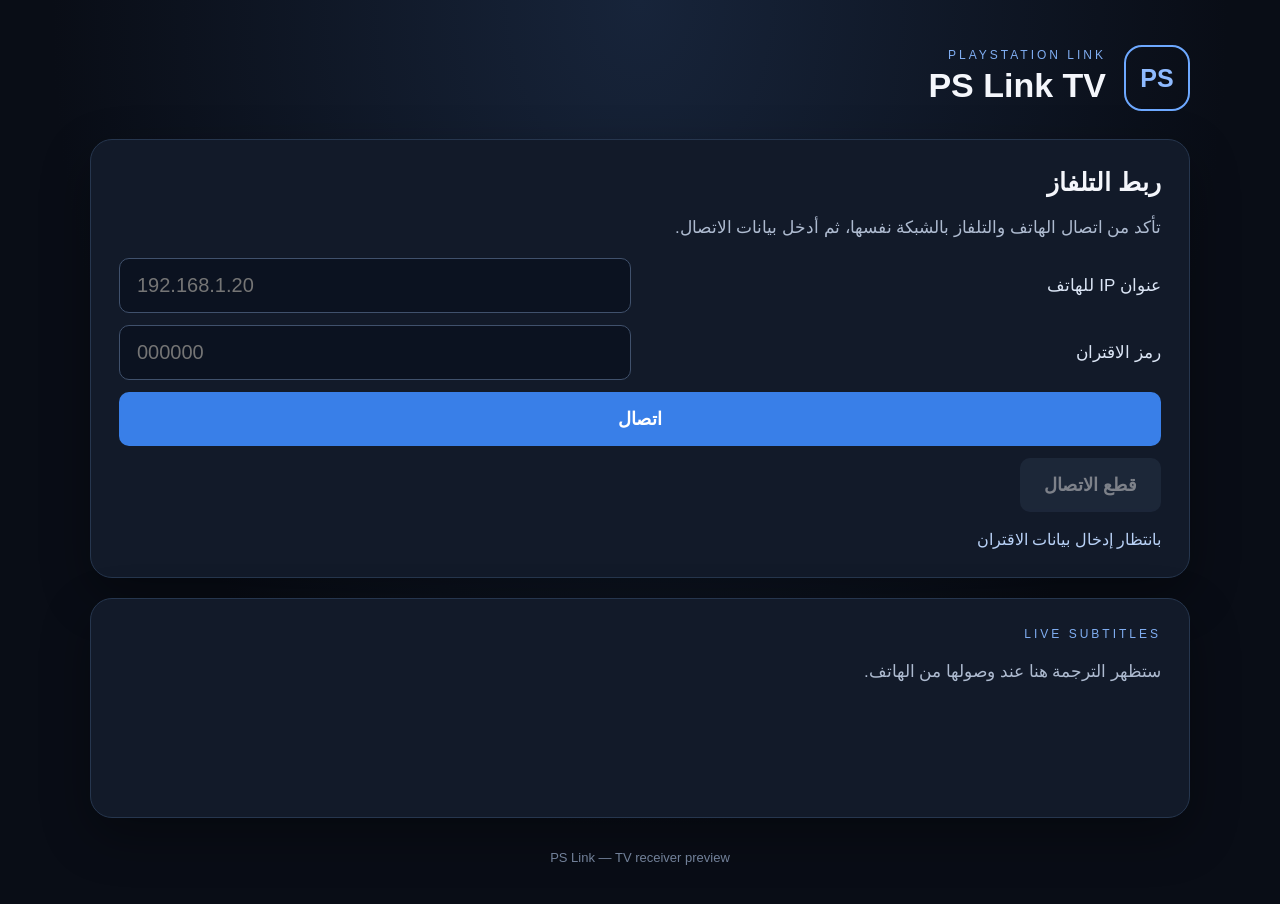
==== receivers/tizen/index.html @ f2258817 "Add Samsung Tizen and LG webOS subtitle receivers" ====
<!doctype html>
<html lang="ar" dir="rtl">
<head>
<meta charset="utf-8">
<meta name="viewport" content="width=device-width,initial-scale=1,maximum-scale=1">
<meta name="color-scheme" content="dark">
<title>PS Link TV</title>
<link rel="stylesheet" href="app.css">
<script src="pslink-client.js"></script>
<script defer src="app.js"></script>
</head>
<body>
<main class="shell">
<header class="header">
  <div class="brand-mark">PS</div>
  <div>
    <p class="eyebrow">PLAYSTATION LINK</p>
    <h1>PS Link TV</h1>
  </div>
</header>

<section class="pair-card">
  <h2>ربط التلفاز</h2>
  <p class="muted">تأكد من اتصال الهاتف والتلفاز بالشبكة نفسها، ثم أدخل بيانات الاتصال.</p>

  <form id="pairing-form">
    <label for="host">عنوان IP للهاتف</label>
    <input id="host" name="host" type="text"
      inputmode="decimal" autocomplete="off"
      placeholder="192.168.1.20" required>

    <label for="code">رمز الاقتران</label>
    <input id="code" name="code" type="text"
      inputmode="numeric" maxlength="20"
      autocomplete="off" placeholder="000000" required>

    <button id="connect" type="submit">اتصال</button>
  </form>

  <button id="disconnect" class="secondary" type="button" disabled>
    قطع الاتصال
  </button>

  <p id="status" data-state="info" role="status" aria-live="polite">
    بانتظار إدخال بيانات الاقتران
  </p>
</section>

<section class="subtitle-card" aria-live="polite">
  <p class="eyebrow">LIVE SUBTITLES</p>

  <div id="subtitle" hidden>
    <h2 id="game">PS Link</h2>
    <p id="source" class="source"></p>
    <p id="translation" class="translation"></p>
  </div>

  <p id="empty-subtitle" class="muted">
    ستظهر الترجمة هنا عند وصولها من الهاتف.
  </p>

  <div id="captions" class="captions"></div>

  <p id="media-notice" class="notice" hidden>
    وصلت حزم وسائط. عرض الفيديو والصوت غير مفعّل في إصدار Tizen الحالي.
  </p>
</section>

<footer>PS Link — TV receiver preview</footer>
</main>
</body>
</html>
---- receivers/tizen/app.css ----
:root {
  color-scheme: dark;
  font-family: Arial, sans-serif;
  background: #090d16;
  color: #f4f6fb;
}
* { box-sizing: border-box; }
body {
  margin: 0;
  min-height: 100vh;
  background: radial-gradient(ellipse at 50% 0,#17243a 0,#090d16 65%);
}
.shell {
  width: min(1100px,92vw);
  margin: 0 auto;
  padding: 5vh 0 3vh;
}
.header {
  display: flex;
  align-items: center;
  gap: 18px;
  margin-bottom: 28px;
}
.brand-mark {
  width: 66px;
  height: 66px;
  border: 2px solid #6da8ff;
  border-radius: 18px;
  display: grid;
  place-items: center;
  font-size: 25px;
  font-weight: 800;
  color: #8ebaff;
}
h1 { font-size: 34px; margin: 4px 0; }
h2 { font-size: 25px; margin: 0 0 14px; }
.eyebrow {
  letter-spacing: 3px;
  color: #80aef2;
  font-size: 12px;
  margin: 0;
}
.pair-card,.subtitle-card {
  background: #121a29;
  border: 1px solid #26364e;
  border-radius: 22px;
  padding: 28px;
  margin-bottom: 20px;
  box-shadow: 0 18px 50px #0005;
}
.muted {
  color: #aebbd0;
  font-size: 17px;
  line-height: 1.6;
}
form {
  display: grid;
  grid-template-columns: 1fr 1fr;
  gap: 12px 18px;
  align-items: center;
}
label { font-size: 17px; color: #dbe5f5; }
input {
  width: 100%;
  padding: 15px 17px;
  border-radius: 10px;
  border: 1px solid #40516c;
  background: #0b1220;
  color: white;
  font-size: 20px;
  direction: ltr;
  text-align: left;
}
button {
  border: 0;
  border-radius: 10px;
  padding: 15px 24px;
  background: #397fe8;
  color: white;
  font-size: 18px;
  font-weight: 700;
  cursor: pointer;
  min-height: 54px;
}
form button { grid-column: 1/-1; }
button:disabled { opacity: .45; }
button.secondary {
  margin-top: 12px;
  background: #29374c;
}
#status {
  font-size: 16px;
  margin: 18px 0 0;
  color: #b9d2f7;
}
#status[data-state=error] { color: #ff9c9c; }
.subtitle-card { min-height: 220px; }
#game { color: #9ebef0; }
.source { color: #c5cedd; font-size: 22px; }
.translation {
  font-size: 32px;
  line-height: 1.5;
  font-weight: 700;
  color: #fff;
}
.captions {
  font-size: 25px;
  line-height: 1.5;
  text-align: center;
  color: #fff;
}
.caption-line { padding: 4px; }
.notice {
  color: #ffd18b;
  font-size: 15px;
  border-top: 1px solid #4b3d2b;
  padding-top: 12px;
}
footer {
  text-align: center;
  color: #72819a;
  padding: 12px;
  font-size: 13px;
}
[hidden] { display: none !important; }
@media(max-width:700px) {
  form { grid-template-columns: 1fr; }
  .shell { padding-top: 24px; }
  .pair-card,.subtitle-card { padding: 20px; }
  .translation { font-size: 25px; }
}
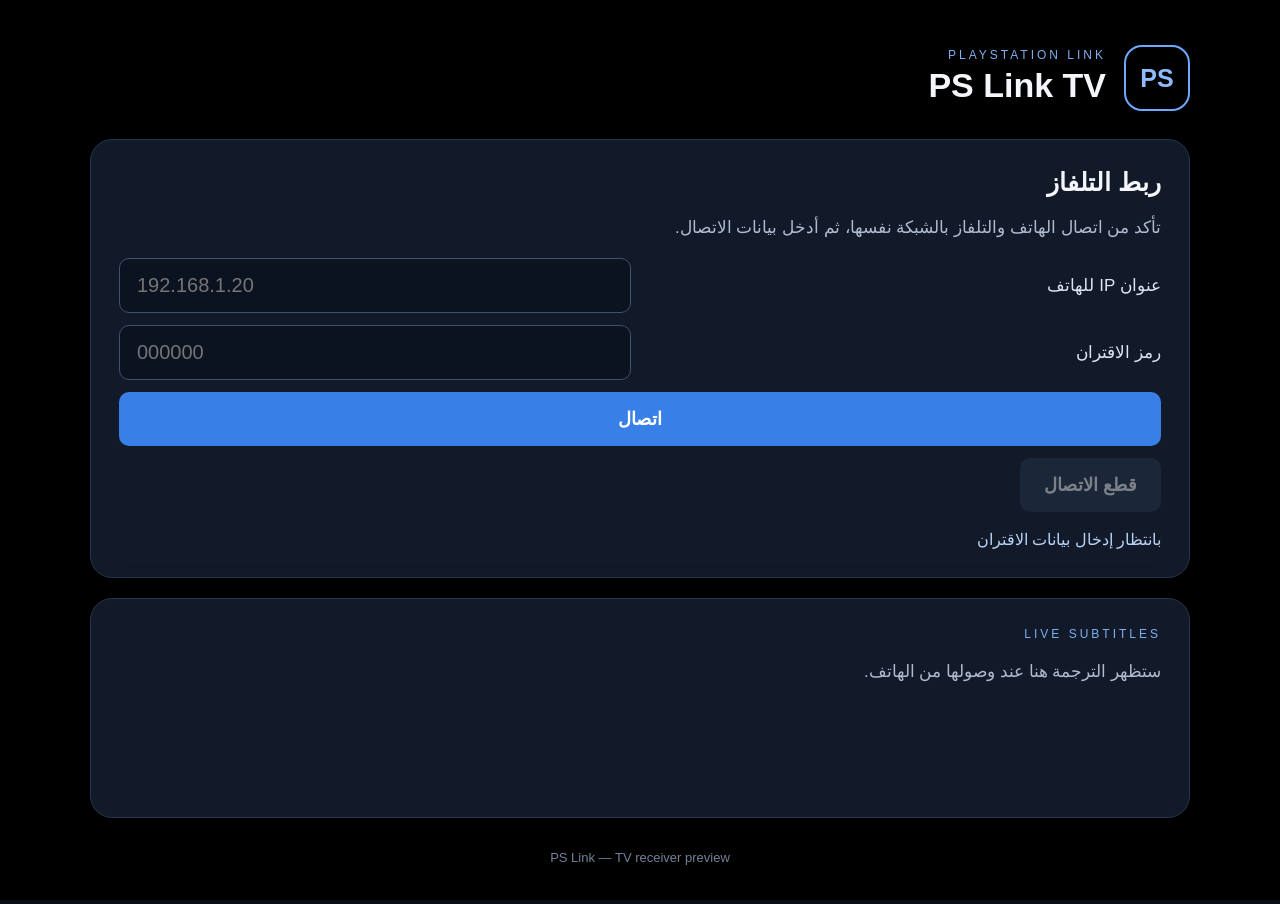
==== commit a25846e0: "Add native Tizen and webOS HLS playback adapters" ====
--- a/receivers/tizen/index.html
+++ b/receivers/tizen/index.html
@@ -7,9 +7,14 @@
 <title>PS Link TV</title>
 <link rel="stylesheet" href="app.css">
 <script src="pslink-client.js"></script>
+<script src="$WEBAPIS/webapis/webapis.js"></script>
+<script src="media-player.js"></script>
 <script defer src="app.js"></script>
 </head>
-<body>
+<body data-platform="tizen">
+<div id="video-stage" aria-label="PS Link game video">
+  <object id="av-player" type="application/avplayer"></object>
+</div>
 <main class="shell">
 <header class="header">
   <div class="brand-mark">PS</div>
--- a/receivers/tizen/app.css
+++ b/receivers/tizen/app.css
@@ -129,3 +129,34 @@
   .pair-card,.subtitle-card { padding: 20px; }
   .translation { font-size: 25px; }
 }
+
+
+/* Native HLS playback surface. Existing subtitle UI remains above it. */
+#video-stage,
+#game-video {
+  position: fixed;
+  inset: 0;
+  width: 100vw;
+  height: 100vh;
+  border: 0;
+  object-fit: contain;
+  background: #000;
+  z-index: 0;
+}
+#video-stage object {
+  width: 100%;
+  height: 100%;
+  border: 0;
+}
+.shell {
+  position: relative;
+  z-index: 2;
+  pointer-events: none;
+}
+.shell button,
+.shell input,
+.shell form,
+.shell .pair-card,
+.shell .subtitle-card {
+  pointer-events: auto;
+}
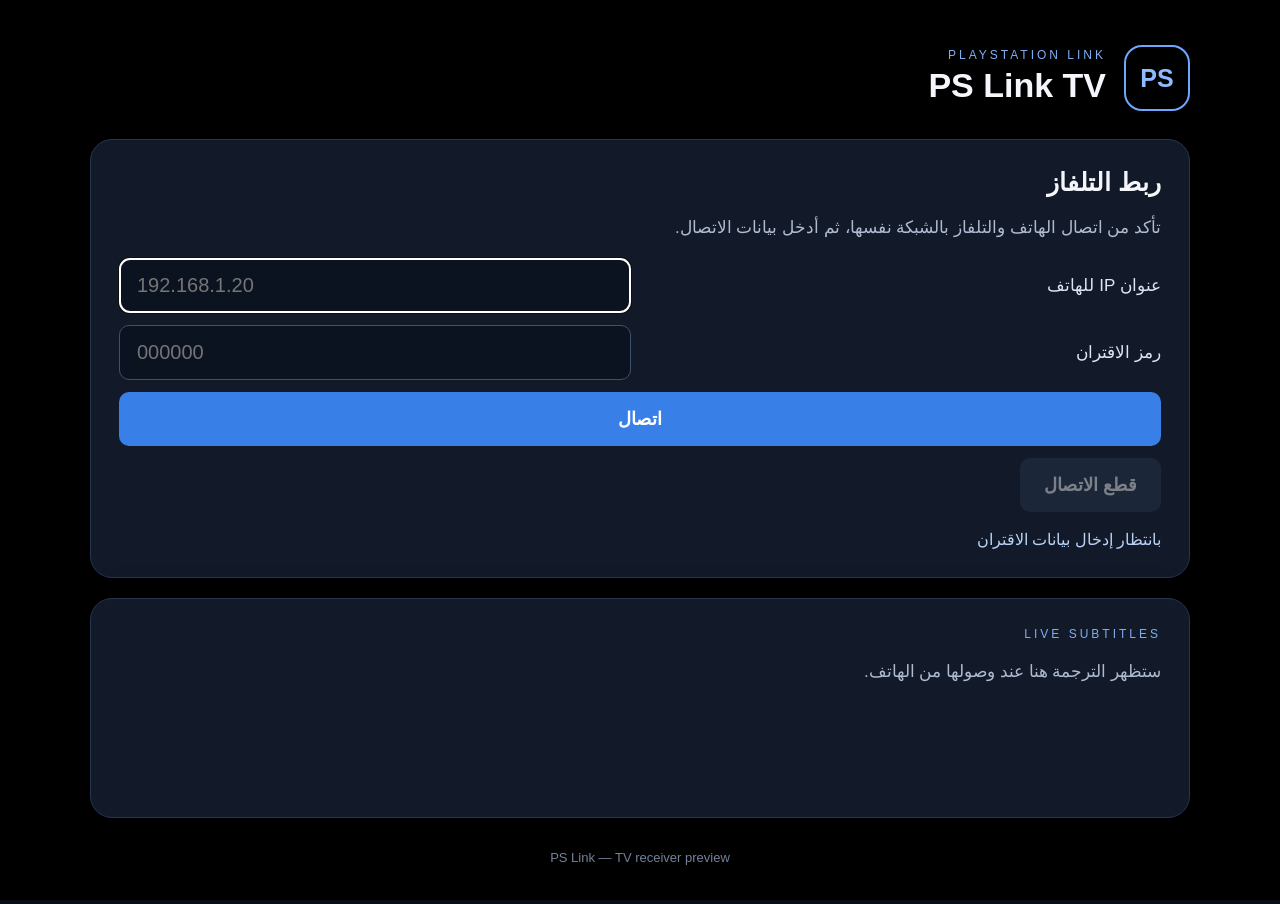
==== commit 556f428c: "Complete PS Link platform integration and receiver updates" ====
--- a/receivers/tizen/index.html
+++ b/receivers/tizen/index.html
@@ -73,5 +73,6 @@
 
 <footer>PS Link — TV receiver preview</footer>
 </main>
+<script src="../shared/tv-remote.js"></script>
 </body>
 </html>
